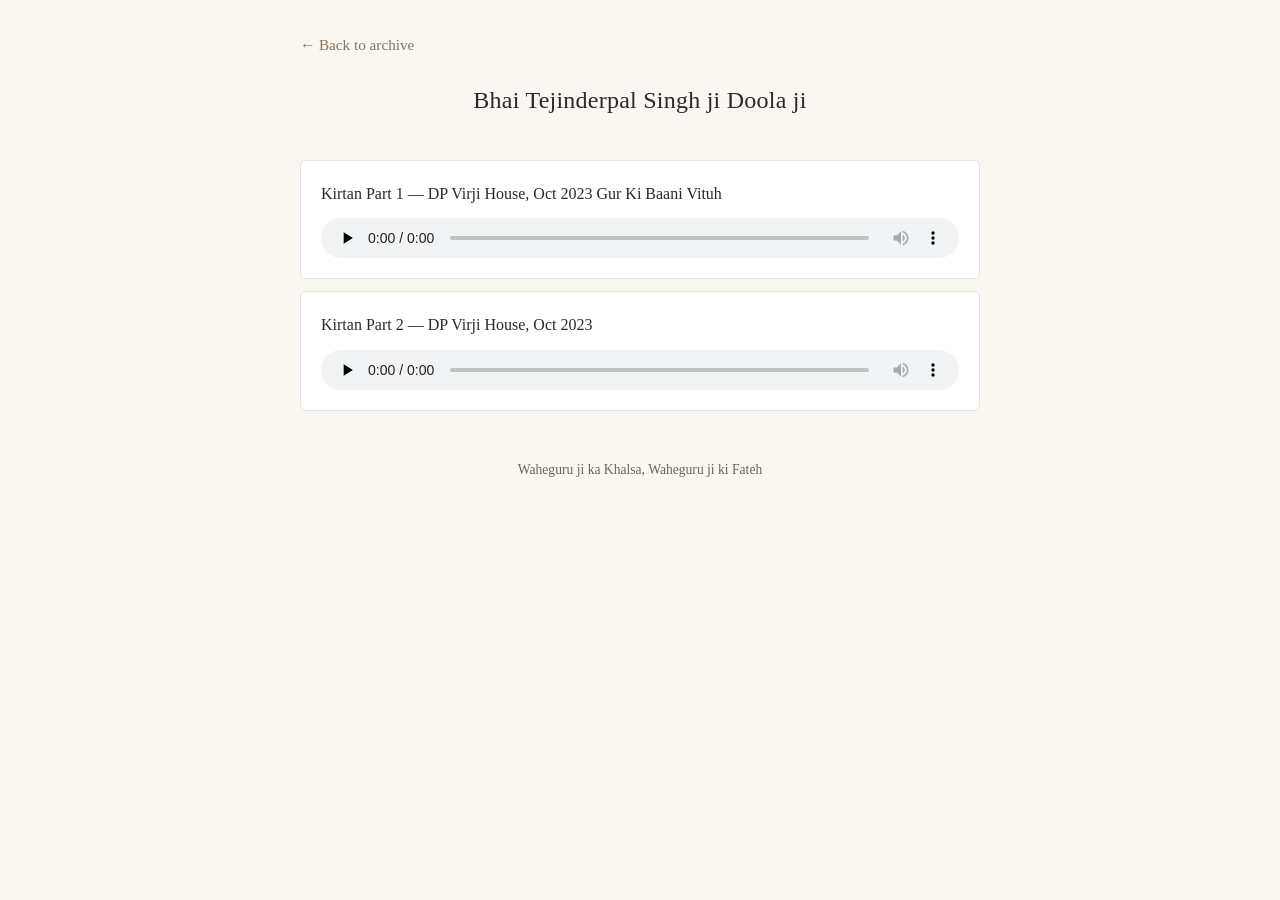
==== doola.html @ ae4e6a8d "first kirtan archive website" ====
<!DOCTYPE html>
<html lang="en">
<head>
  <meta charset="UTF-8">
  <meta name="viewport" content="width=device-width, initial-scale=1.0">
  <title>Bhai Tejinderpal Singh ji Doola ji — Kirtan Archive</title>
  <link rel="stylesheet" href="style.css">
</head>
<body>
  <div class="container">
    <a href="index.html" class="back-link">&larr; Back to archive</a>

    <header class="site-header">
      <h1 class="page-heading">Bhai Tejinderpal Singh ji Doola ji</h1>
    </header>

    <main>
      <ul class="recordings">

        <!--
          TO ADD A NEW RECORDING:
          1. Place the MP3 file in /audio/doola/
          2. Copy the block below and paste it above this comment
          3. Update the title and filename
        -->

        <li class="recording">
          <span class="recording-title">Kirtan Part 1 — DP Virji House, Oct 2023 Gur Ki Baani Vituh</span>
          <audio controls preload="none" src="audio/doola/Doola-Virji-Kirtan-Part-1-DP-Virji-House-Oct-2023.mp3">
            Your browser does not support audio playback.
          </audio>
        </li>

        <li class="recording">
          <span class="recording-title">Kirtan Part 2 — DP Virji House, Oct 2023</span>
          <audio controls preload="none" src="audio/doola/Doola-Virji-Kirtan-Part-2-DP-Virji-House-Oct-2023.mp3">
            Your browser does not support audio playback.
          </audio>
        </li>

      </ul>
    </main>

    <footer class="site-footer">
      <p>Waheguru ji ka Khalsa, Waheguru ji ki Fateh</p>
    </footer>
  </div>
</body>
</html>
---- style.css ----
/* Kirtan Archive — simple, peaceful, minimal */

*,
*::before,
*::after {
  box-sizing: border-box;
}

:root {
  --cream: #faf7f2;
  --white: #ffffff;
  --text: #2c2a26;
  --text-muted: #6b6560;
  --border: #e8e2d9;
  --accent: #8b7355;
  --accent-hover: #6d5a44;
  --shadow: rgba(44, 42, 38, 0.06);
}

html {
  font-size: 16px;
  -webkit-text-size-adjust: 100%;
}

body {
  margin: 0;
  min-height: 100vh;
  font-family: Georgia, "Times New Roman", serif;
  color: var(--text);
  background-color: var(--cream);
  line-height: 1.6;
}

/* Layout */

.container {
  width: 100%;
  max-width: 720px;
  margin: 0 auto;
  padding: 2rem 1.25rem 3rem;
}

/* Header */

.site-header {
  text-align: center;
  margin-bottom: 2.5rem;
}

.site-title {
  margin: 0 0 0.5rem;
  font-size: 1.75rem;
  font-weight: normal;
  letter-spacing: 0.02em;
}

.site-subtitle {
  margin: 0;
  font-size: 1rem;
  color: var(--text-muted);
  font-style: italic;
}

/* Back link */

.back-link {
  display: inline-block;
  margin-bottom: 1.5rem;
  font-size: 0.95rem;
  color: var(--accent);
  text-decoration: none;
}

.back-link:hover {
  color: var(--accent-hover);
  text-decoration: underline;
}

/* Page heading */

.page-heading {
  margin: 0 0 2rem;
  font-size: 1.5rem;
  font-weight: normal;
  text-align: center;
  letter-spacing: 0.01em;
}

/* Folder cards (homepage) */

.folder-grid {
  display: grid;
  grid-template-columns: 1fr;
  gap: 1.25rem;
}

@media (min-width: 520px) {
  .folder-grid {
    grid-template-columns: 1fr 1fr;
  }
}

.folder-card {
  display: flex;
  flex-direction: column;
  align-items: center;
  padding: 2rem 1.5rem;
  background: var(--white);
  border: 1px solid var(--border);
  border-radius: 8px;
  text-decoration: none;
  color: var(--text);
  box-shadow: 0 2px 8px var(--shadow);
  transition: border-color 0.15s ease, box-shadow 0.15s ease;
}

.folder-card:hover {
  border-color: var(--accent);
  box-shadow: 0 4px 12px var(--shadow);
}

.folder-icon {
  width: 64px;
  height: 48px;
  margin-bottom: 1rem;
  background: linear-gradient(180deg, #d4c4a8 0%, #c4b498 100%);
  border-radius: 4px 4px 2px 2px;
  position: relative;
}

.folder-icon::before {
  content: "";
  position: absolute;
  top: -8px;
  left: 0;
  width: 28px;
  height: 10px;
  background: linear-gradient(180deg, #d4c4a8 0%, #c4b498 100%);
  border-radius: 3px 3px 0 0;
}

.folder-name {
  margin: 0;
  font-size: 1.05rem;
  text-align: center;
  line-height: 1.4;
}

/* Recordings list */

.recordings {
  list-style: none;
  margin: 0;
  padding: 0;
}

.recording {
  padding: 1.25rem 1.25rem;
  margin-bottom: 0.75rem;
  background: var(--white);
  border: 1px solid var(--border);
  border-radius: 6px;
}

.recording-title {
  display: block;
  margin-bottom: 0.75rem;
  font-size: 1rem;
  color: var(--text);
}

.recording audio {
  display: block;
  width: 100%;
  height: 40px;
}

/* Empty state */

.empty-message {
  text-align: center;
  padding: 2rem 1rem;
  color: var(--text-muted);
  font-style: italic;
}

/* Footer */

.site-footer {
  margin-top: 3rem;
  text-align: center;
  font-size: 0.85rem;
  color: var(--text-muted);
}
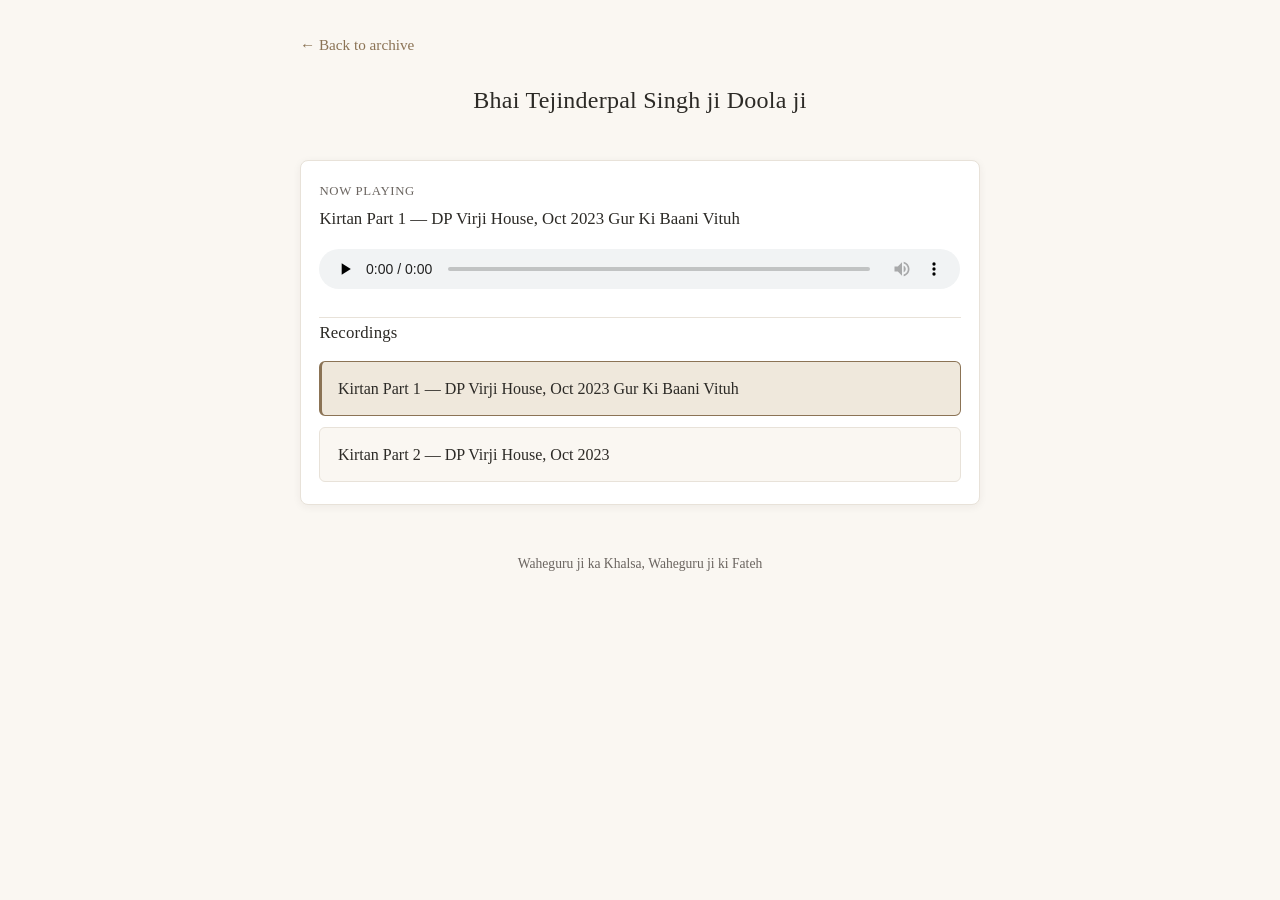
==== commit 433ecc97: "add shared recording player" ====
--- a/doola.html
+++ b/doola.html
@@ -15,35 +15,54 @@
     </header>
 
     <main>
-      <ul class="recordings">
+      <section class="recording-player" data-recording-player>
+        <p class="now-playing-label">Now playing</p>
+        <h2 class="now-playing-title" data-current-title aria-live="polite">
+          Choose a recording
+        </h2>
 
-        <!--
-          TO ADD A NEW RECORDING:
-          1. Place the MP3 file in /audio/doola/
-          2. Copy the block below and paste it above this comment
-          3. Update the title and filename
-        -->
+        <audio controls preload="none" data-audio-player>
+          Your browser does not support audio playback.
+        </audio>
 
-        <li class="recording">
-          <span class="recording-title">Kirtan Part 1 — DP Virji House, Oct 2023 Gur Ki Baani Vituh</span>
-          <audio controls preload="none" src="audio/doola/Doola-Virji-Kirtan-Part-1-DP-Virji-House-Oct-2023.mp3">
-            Your browser does not support audio playback.
-          </audio>
-        </li>
+        <h2 id="doola-recordings-heading" class="recordings-heading">Recordings</h2>
 
-        <li class="recording">
-          <span class="recording-title">Kirtan Part 2 — DP Virji House, Oct 2023</span>
-          <audio controls preload="none" src="audio/doola/Doola-Virji-Kirtan-Part-2-DP-Virji-House-Oct-2023.mp3">
-            Your browser does not support audio playback.
-          </audio>
-        </li>
+        <ul class="recordings" aria-labelledby="doola-recordings-heading">
 
-      </ul>
+          <!--
+            TO ADD A NEW RECORDING:
+            1. Copy one of the <li> blocks below
+            2. Paste it into this list
+            3. Update the title text and the public S3 URL in href
+          -->
+
+          <li>
+            <a
+              class="recording-link"
+              href="https://kirtan-audio.s3.us-east-2.amazonaws.com/doola/Doola-Virji-Kirtan-Part-1-DP-Virji-House-Oct-2023.mp3"
+            >
+              Kirtan Part 1 — DP Virji House, Oct 2023 Gur Ki Baani Vituh
+            </a>
+          </li>
+
+          <li>
+            <a
+              class="recording-link"
+              href="https://kirtan-audio.s3.us-east-2.amazonaws.com/doola/04+Doola-Virji-Kirtan-Part-2-DP-Virji-House-Oct-2023.mp3"
+            >
+              Kirtan Part 2 — DP Virji House, Oct 2023
+            </a>
+          </li>
+
+        </ul>
+      </section>
     </main>
 
     <footer class="site-footer">
       <p>Waheguru ji ka Khalsa, Waheguru ji ki Fateh</p>
     </footer>
   </div>
+
+  <script src="recordings.js"></script>
 </body>
 </html>
--- a/style.css
+++ b/style.css
@@ -146,33 +146,109 @@
   line-height: 1.4;
 }
 
+/* Shared recording player */
+
+.recording-player {
+  margin-bottom: 0.5rem;
+  padding: 1.25rem 1.15rem 1.35rem;
+  background: var(--white);
+  border: 1px solid var(--border);
+  border-radius: 8px;
+  box-shadow: 0 2px 8px var(--shadow);
+}
+
+.now-playing-label {
+  margin: 0 0 0.35rem;
+  font-size: 0.8rem;
+  color: var(--text-muted);
+  text-transform: uppercase;
+  letter-spacing: 0.05em;
+}
+
+.now-playing-title {
+  margin: 0 0 1.1rem;
+  font-size: 1.05rem;
+  font-weight: normal;
+  color: var(--text);
+  line-height: 1.45;
+  overflow-wrap: anywhere;
+  word-break: break-word;
+}
+
+.recording-player audio {
+  display: block;
+  width: 100%;
+  max-width: 100%;
+  height: 40px;
+  margin-bottom: 1.75rem;
+}
+
+.recordings-heading {
+  margin: 0 0 0.85rem;
+  padding-top: 0.15rem;
+  border-top: 1px solid var(--border);
+  font-size: 1.05rem;
+  font-weight: normal;
+  letter-spacing: 0.01em;
+  color: var(--text);
+}
+
 /* Recordings list */
 
 .recordings {
   list-style: none;
   margin: 0;
   padding: 0;
-}
-
-.recording {
-  padding: 1.25rem 1.25rem;
-  margin-bottom: 0.75rem;
-  background: var(--white);
+  display: flex;
+  flex-direction: column;
+  gap: 0.65rem;
+}
+
+.recordings > li {
+  margin: 0;
+}
+
+.recording-link {
+  display: block;
+  padding: 0.95rem 1.1rem;
+  min-height: 2.85rem;
+  color: var(--text);
+  background: var(--cream);
   border: 1px solid var(--border);
   border-radius: 6px;
-}
-
-.recording-title {
-  display: block;
-  margin-bottom: 0.75rem;
-  font-size: 1rem;
-  color: var(--text);
-}
-
-.recording audio {
-  display: block;
-  width: 100%;
-  height: 40px;
+  text-decoration: none;
+  line-height: 1.45;
+  overflow-wrap: anywhere;
+  word-break: break-word;
+  transition:
+    border-color 0.15s ease,
+    background-color 0.15s ease,
+    box-shadow 0.15s ease;
+}
+
+.recording-link:visited {
+  color: var(--text);
+}
+
+.recording-link:hover {
+  border-color: var(--accent);
+  background: #f5f0e8;
+}
+
+.recording-link:focus-visible {
+  outline: 2px solid var(--accent);
+  outline-offset: 2px;
+  border-color: var(--accent);
+}
+
+.recording-link.is-selected {
+  color: var(--text);
+  background: #efe8dc;
+  border-color: var(--accent);
+  border-left: 3px solid var(--accent);
+  padding-left: calc(1.1rem - 2px);
+  box-shadow: none;
+  font-weight: normal;
 }
 
 /* Empty state */
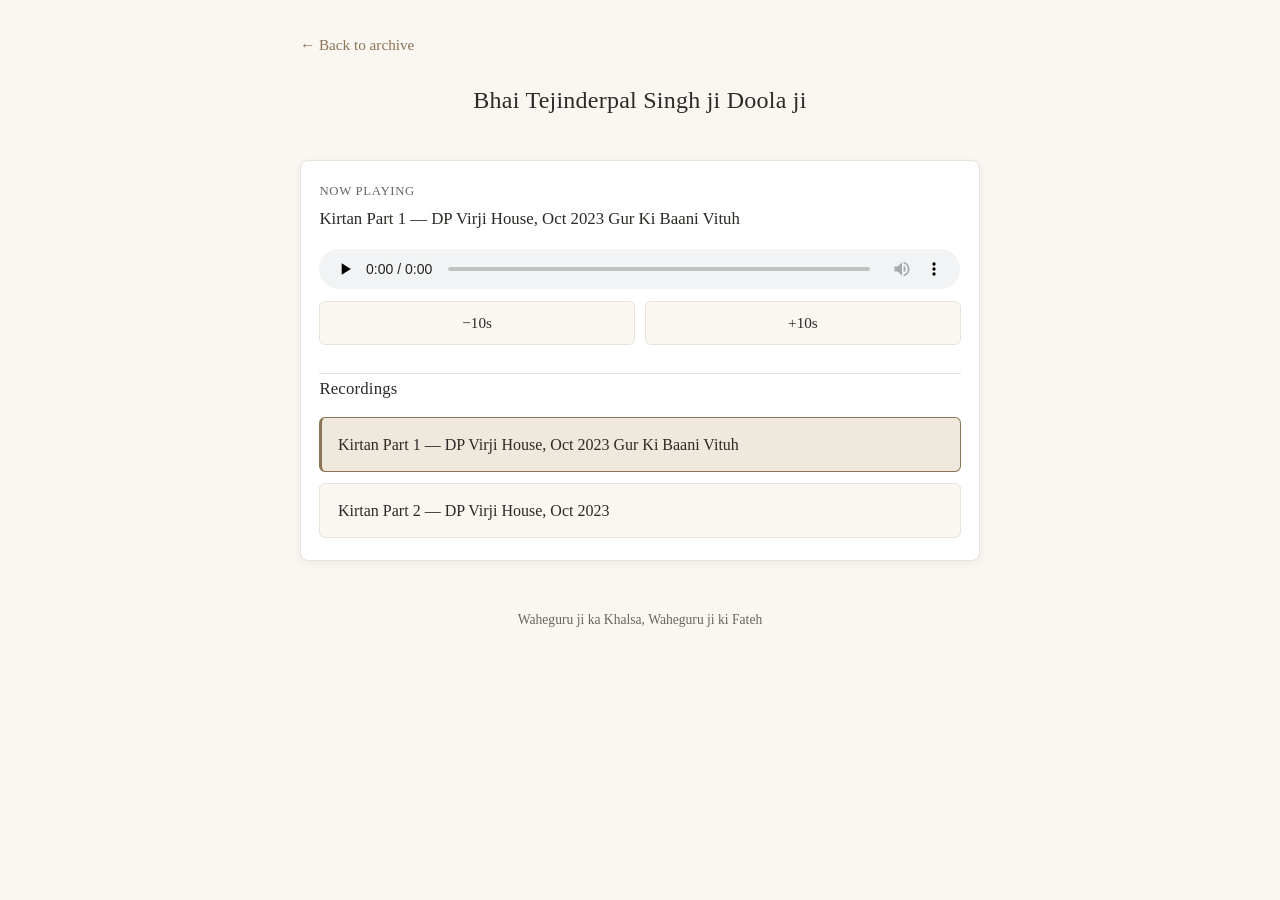
==== commit 8565dd61: "Add 10-second skip controls to recording player" ====
--- a/doola.html
+++ b/doola.html
@@ -24,6 +24,15 @@
         <audio controls preload="none" data-audio-player>
           Your browser does not support audio playback.
         </audio>
+
+        <div class="skip-controls">
+          <button type="button" class="skip-button" data-skip-rewind aria-label="Rewind 10 seconds">
+            −10s
+          </button>
+          <button type="button" class="skip-button" data-skip-forward aria-label="Forward 10 seconds">
+            +10s
+          </button>
+        </div>
 
         <h2 id="doola-recordings-heading" class="recordings-heading">Recordings</h2>
 
--- a/style.css
+++ b/style.css
@@ -180,7 +180,42 @@
   width: 100%;
   max-width: 100%;
   height: 40px;
+  margin-bottom: 0.75rem;
+}
+
+.skip-controls {
+  display: flex;
+  flex-wrap: wrap;
+  gap: 0.65rem;
   margin-bottom: 1.75rem;
+}
+
+.skip-button {
+  flex: 1 1 8.5rem;
+  min-height: 2.75rem;
+  padding: 0.55rem 0.9rem;
+  font-family: inherit;
+  font-size: 0.95rem;
+  line-height: 1.3;
+  color: var(--text);
+  background: var(--cream);
+  border: 1px solid var(--border);
+  border-radius: 6px;
+  cursor: pointer;
+  transition:
+    border-color 0.15s ease,
+    background-color 0.15s ease;
+}
+
+.skip-button:hover {
+  border-color: var(--accent);
+  background: #f5f0e8;
+}
+
+.skip-button:focus-visible {
+  outline: 2px solid var(--accent);
+  outline-offset: 2px;
+  border-color: var(--accent);
 }
 
 .recordings-heading {
